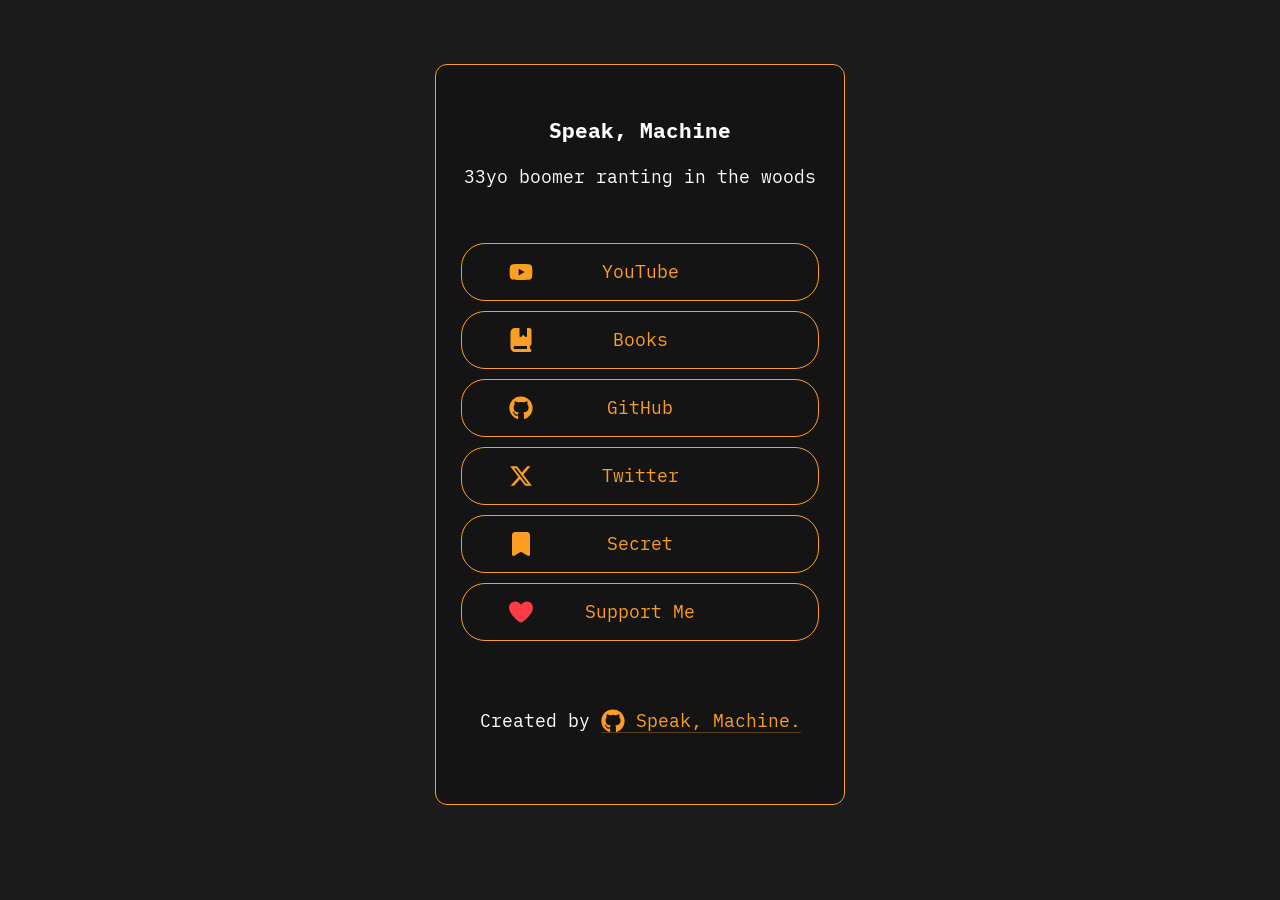
==== index.html @ cb80cd5d "Consolidated donation links." ====
<!DOCTYPE html>
<html lang="en">

    <head>
        <meta charset="UTF-8">
        <meta name="viewport" content="width=device-width, initial-scale=1.0">

        <!-- Temporary password: yourmom -->
        <!-- Boy, it sure would be awkward if I forgot to delete this ;) -->

        <link rel="preload" href="/fonts/iAWriterMonoS-Regular.woff2" as="font" type="font/woff2" crossorigin>
        <link rel="preload" href="/fonts/iAWriterMonoS-Bold.woff2" as="font" type="font/woff2" crossorigin>
        <link rel="preload" href="/fonts/iAWriterMonoS-Italic.woff2" as="font" type="font/woff2" crossorigin>

        <title>Speak, Machine's Links</title>
        <meta name="description" content="A collection of Speak, Machine's links.">
        <link rel="stylesheet" href="/css/styles.css">
        <link rel="alternate" type="application/atom+xml" title="Directory Feed" href="/feed.atom">
    </head>

    <body>
        <main>
            <header>
                <!-- <div class="top-links-container"> -->
                <!--   <a class="top-center-link" href="/" rel="noopener noreferrer">speak machine's links</a> -->
                <!-- </div> -->
            </header>

            <center>

                <div class="container">

                    <center class="bordered-box">

                        <center><h3>Speak, Machine</h3></center>
                        33yo boomer ranting in the woods

                        <div class="top-spacer"></div>

                        <a href="https://youtube.com/@bcionescu" target="_blank" rel="noopener" class="body-link">
                            <div class="button">
                                <div class="left">
                                    <img src="/assets/youtube.svg" width="24" height="24" alt="youtube" class="icon">
                                </div>
                                <div class="center">YouTube</div>
                            </div>
                        </a>

                        <a href="https://github.com/bcionescu/books" target="_blank" rel="noopener" class="body-link">
                            <div class="button">
                                <div class="left">
                                    <img src="/assets/book-bookmark.svg" width="24" height="24" alt="books" class="icon">
                                </div>
                                <div class="center">Books</div>
                            </div>
                        </a>

                        <a href="https://github.com/bcionescu" target="_blank" rel="noopener" class="body-link">
                            <div class="button">
                                <div class="left">
                                    <img src="/assets/github.svg" width="24" height="24" alt="github" class="icon">
                                </div>
                                <div class="center">GitHub</div>
                            </div>
                        </a>

                        <a href="https://x.com/speakmachinex" target="_blank" rel="noopener" class="body-link">
                            <div class="button">
                                <div class="left">
                                    <img src="/assets/x-twitter.svg" width="24" height="24" alt="twitter" class="icon">
                                </div>
                                <div class="center">Twitter</div>
                            </div>
                        </a>

                        <!-- <a href="" target="_blank" rel="noopener" class="body-link"> -->
                        <!--     <div class="button"> -->
                        <!--         <div class="left"> -->
                        <!--             <img src="/assets/envelope.svg" width="24" height="24" alt="website" class="icon"> -->
                        <!--         </div> -->
                        <!--     <div class="center">newsletter</div> -->
                        <!--     </div> -->
                        <!-- </a> -->

                        <a href="https://based.academy" target="_blank" rel="noopener" class="body-link">
                            <div class="button">
                                <div class="left">
                                    <img src="/assets/bookmark.svg" width="24" height="24" alt="website" class="icon">
                                </div>
                                <div class="center">Secret</div>
                            </div>
                        </a>

                        <a href="/donate/index.html" target="_blank" rel="noopener" class="body-link">
                            <div class="button">
                                <div class="left">
                                    <img src="/assets/heart.svg" width="24" height="24" alt="website" class="icon">
                                </div>
                                <div class="center">Support Me</div>
                            </div>
                        </a>

                        <p></p>

                        <div class="bottom-spacer"></div>

                        <br><p><center>Created by <a href="https://github.com/bcionescu/speakmachine.link" target="_blank" rel="noopener" class="body-link"><img src="/assets/github.svg" width="24" height="24" alt="GitHub" class="icon icon-top"> Speak, Machine.</a></center></p>

                        <br>

                </div>
            </center>
        </main>
    </body>

</html>
---- css/styles.css ----
/*!
 * Project Name (https://based.academy)
 * Copyright 2026 Cristian Ionescu 
 * Licensed under MIT (https://github.com/bcionescu/based.academy/blob/main/LICENSE)
 */

@font-face {
	font-family: 'iAWriterMono';
	src: url('../fonts/iAWriterMonoS-Regular.woff2') format('woff2');
	font-weight: normal;
	font-style: normal;
	font-display: swap;
}

@font-face {
	font-family: 'iAWriterMono';
	src: url('../fonts/iAWriterMonoS-Bold.woff2') format('woff2');
	font-weight: bold;
	font-style: normal;
	font-display: swap;
}

@font-face {
	font-family: 'iAWriterMono';
	src: url('../fonts/iAWriterMonoS-Italic.woff2') format('woff2');
	font-weight: normal;
	font-style: italic;
	font-display: swap;
}

html,
body {
    display: grid;
    grid-template-rows: 1fr auto;

	height: 100%;
	margin: 0;
	/* display: flex; */
	flex-direction: column;
	background-color: #1B1B1B;
	color: white;
	font-size: 18px;
	font-family: 'iAWriterMono', Consolas, Menlo, Monaco, monospace;
	overflow: auto;
}

body::-webkit-scrollbar {
  display: none;
}

.bordered-box {
  border: 0.5px solid #fd9e22;
  background-color: #141414;

  border-radius: 12px;
  padding: 30px 25px;
  margin: 10px 0;

  display: block;
  width: auto;
}

.button {
  border: 1px solid #fd9e22;
  color: #fd9e22;

  border-radius: 24px;
  padding: 16px 0px;
  margin: 10px 0;

  text-align: center;
  text-decoration: none;

  display: flex;
  transition: 0.3s ease;
  /* font-size: 16px; */
  /* cursor: pointer; */
}

.button:after {
  content: " ";
  display: block;
  flex: 1;
}

.left,
.center {
  flex: 1;
  text-align: center;
}

.button:hover {
    background-color: #FFE7B9;
    text-decoration: none;
}


img.icon {
  vertical-align: -5px;
}

img.icon-top {
  vertical-align: top;
}

img.label {
  vertical-align: -4px;
}

p {
	text-align: justify;
}

#header {
	min-height: 3rem;
}

.spacer {
	height: 0.1em;
}

.top-spacer {
	height: 2.5em;
}

.bottom-spacer {
	height: 0.5em;
}

.container {
	max-width: 32%;
	margin: 0 auto;
	padding: 3rem 1rem;
}

a.body-link {
    color: #fd9e22;
    text-decoration: none;
    border-bottom: 1px solid rgba(253, 158, 34, 0.3);
    transition: border-color 0.3s ease;
}

a.body-link:hover {
    border-bottom-color: #FFBE69;
}

footer {
	text-align: center;
	color: white;
	padding: 1rem;
	margin-top: 2rem;
}

footer a {
	color: #FFBE69;
	text-decoration: none;
}

footer a:hover {
	text-decoration: underline;
}

footer p {
	display: inline;
	margin: 0;
}

/* Tablets */
@media screen and (max-width: 1024px) {

	.header,
	.footer {
		font-size: 14px;
		padding: 10px;
	}

	.container {
		max-width: 75%;
		margin: 0 auto;
		padding: 2rem 1rem;
	}
}

/* Smaller tablets */
@media screen and (max-width: 550px) {
	h1 {
		font-size: 45px;
	}
}

/* Mobile phones */
@media screen and (max-width: 480px) {

	.header,
	.footer {
		font-size: 14px;
		padding: 10px;
	}

	.container {
		max-width: 95%;
		margin: 0 auto;
		padding: 2rem 1rem;
	}
}
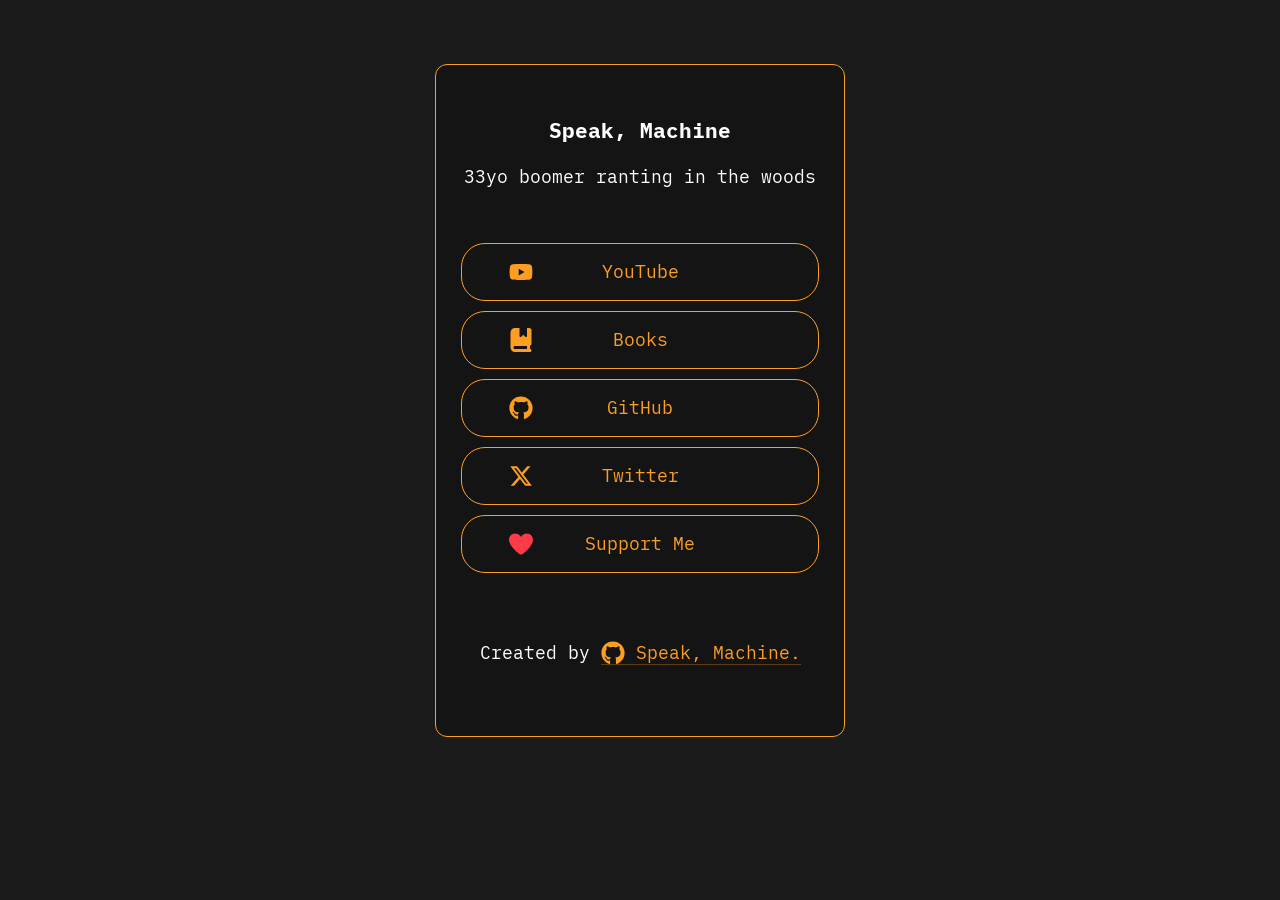
==== commit daa9b1e1: "Secret ;)" ====
--- a/index.html
+++ b/index.html
@@ -37,7 +37,7 @@
 
                         <div class="top-spacer"></div>
 
-                        <a href="https://youtube.com/@bcionescu" target="_blank" rel="noopener" class="body-link">
+                        <a href="https://www.youtube.com/@speakmachinex" target="_blank" rel="noopener" class="body-link">
                             <div class="button">
                                 <div class="left">
                                     <img src="/assets/youtube.svg" width="24" height="24" alt="youtube" class="icon">
@@ -82,14 +82,14 @@
                         <!--     </div> -->
                         <!-- </a> -->
 
-                        <a href="https://based.academy" target="_blank" rel="noopener" class="body-link">
-                            <div class="button">
-                                <div class="left">
-                                    <img src="/assets/bookmark.svg" width="24" height="24" alt="website" class="icon">
-                                </div>
-                                <div class="center">Secret</div>
-                            </div>
-                        </a>
+                        <!-- <a href="https://based.academy" target="_blank" rel="noopener" class="body-link"> -->
+                        <!--     <div class="button"> -->
+                        <!--         <div class="left"> -->
+                        <!--             <img src="/assets/bookmark.svg" width="24" height="24" alt="website" class="icon"> -->
+                        <!--         </div> -->
+                        <!--         <div class="center">Secret</div> -->
+                        <!--     </div> -->
+                        <!-- </a> -->
 
                         <a href="/donate/index.html" target="_blank" rel="noopener" class="body-link">
                             <div class="button">
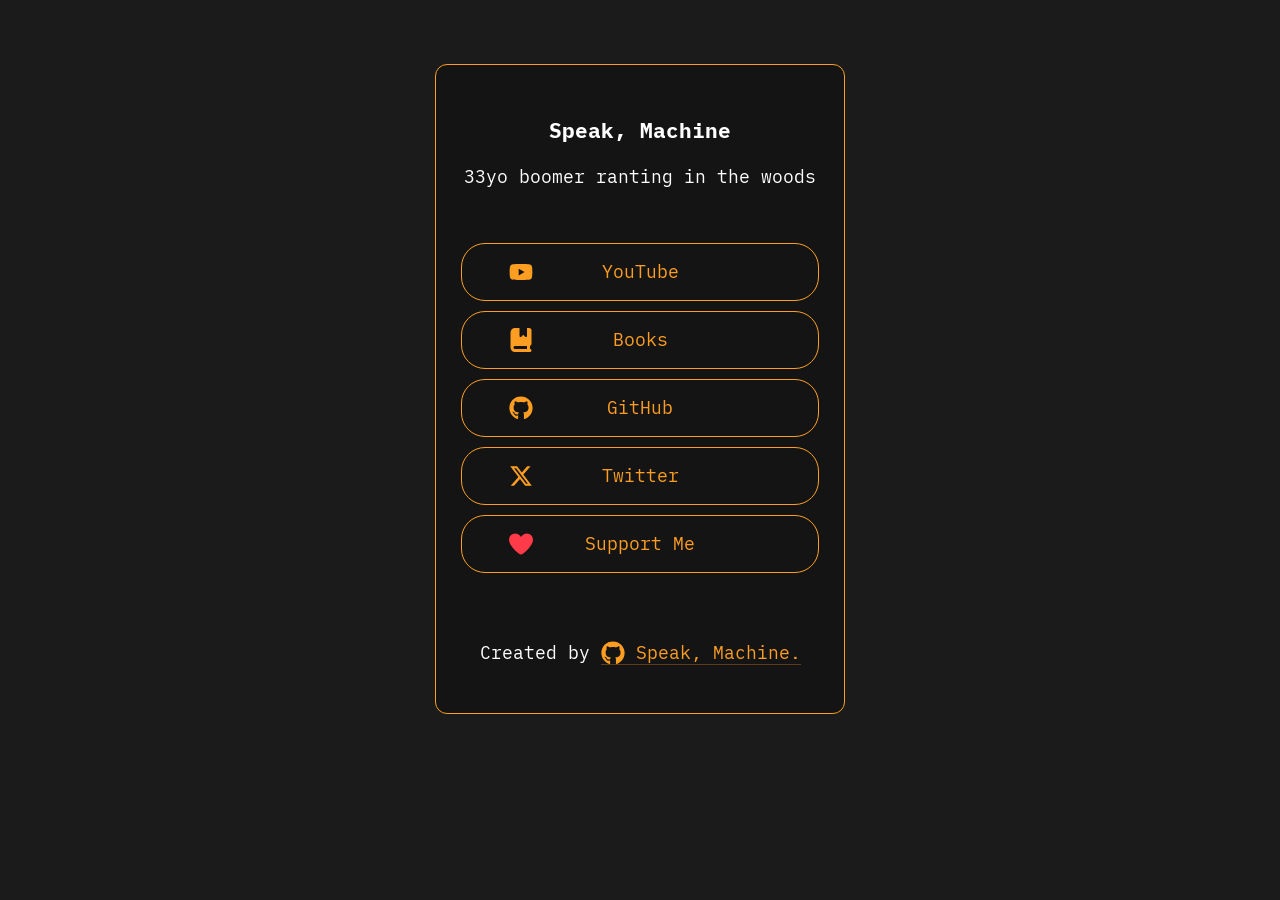
==== commit 9fb1686b: "Changed bottom spacing." ====
--- a/index.html
+++ b/index.html
@@ -106,8 +106,6 @@
 
                         <br><p><center>Created by <a href="https://github.com/bcionescu/speakmachine.link" target="_blank" rel="noopener" class="body-link"><img src="/assets/github.svg" width="24" height="24" alt="GitHub" class="icon icon-top"> Speak, Machine.</a></center></p>
 
-                        <br>
-
                 </div>
             </center>
         </main>
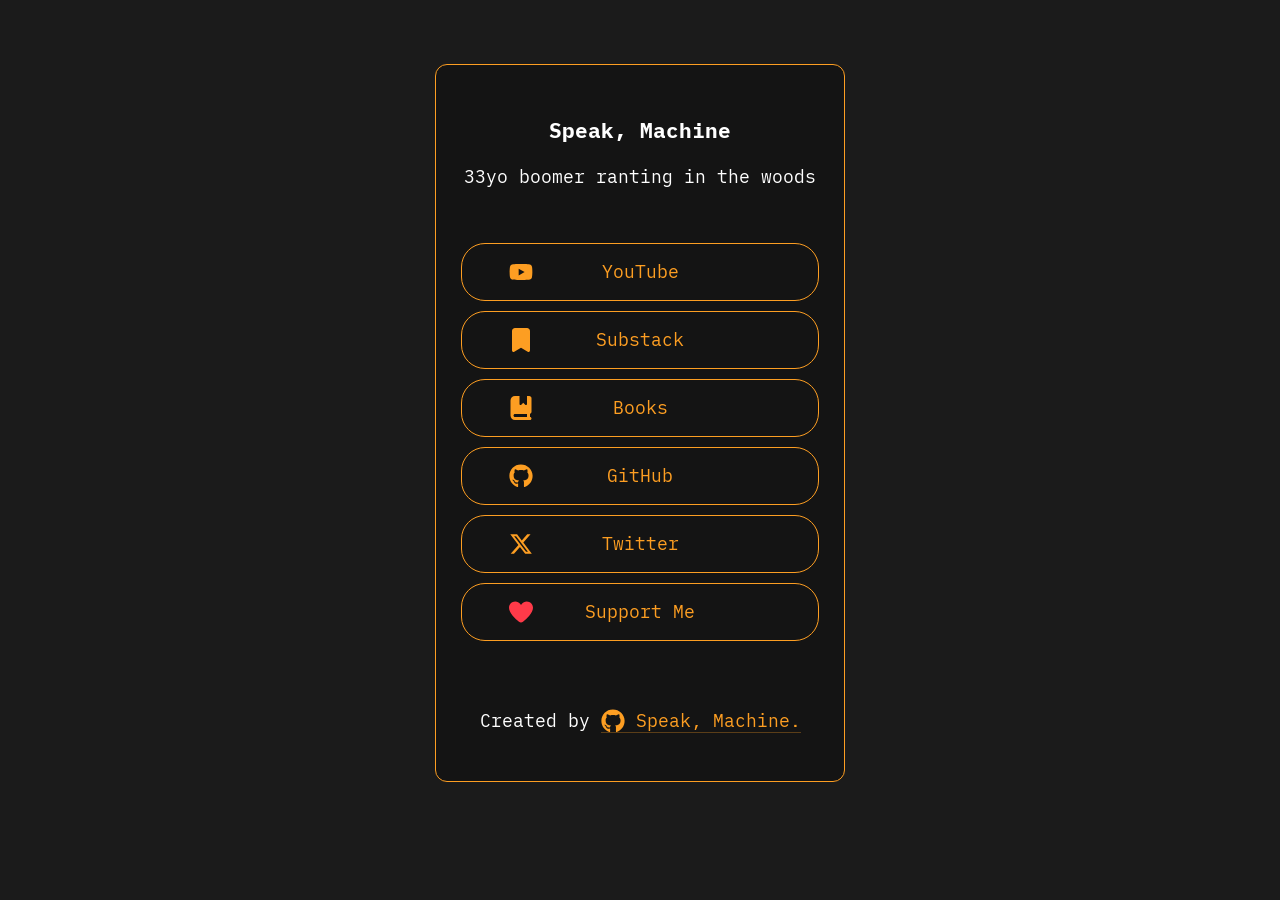
==== commit 4e5852e4: "Added Substack." ====
--- a/index.html
+++ b/index.html
@@ -21,9 +21,6 @@
     <body>
         <main>
             <header>
-                <!-- <div class="top-links-container"> -->
-                <!--   <a class="top-center-link" href="/" rel="noopener noreferrer">speak machine's links</a> -->
-                <!-- </div> -->
             </header>
 
             <center>
@@ -45,6 +42,16 @@
                                 <div class="center">YouTube</div>
                             </div>
                         </a>
+
+                        <a href="https://substack.com/@speakmachine" target="_blank" rel="noopener" class="body-link">
+                            <div class="button">
+                                <div class="left">
+                                    <img src="/assets/bookmark.svg" width="24" height="24" alt="substack" class="icon">
+                                </div>
+                                <div class="center">Substack</div>
+                            </div>
+                        </a>
+
 
                         <a href="https://github.com/bcionescu/books" target="_blank" rel="noopener" class="body-link">
                             <div class="button">
@@ -72,15 +79,6 @@
                                 <div class="center">Twitter</div>
                             </div>
                         </a>
-
-                        <!-- <a href="" target="_blank" rel="noopener" class="body-link"> -->
-                        <!--     <div class="button"> -->
-                        <!--         <div class="left"> -->
-                        <!--             <img src="/assets/envelope.svg" width="24" height="24" alt="website" class="icon"> -->
-                        <!--         </div> -->
-                        <!--     <div class="center">newsletter</div> -->
-                        <!--     </div> -->
-                        <!-- </a> -->
 
                         <!-- <a href="https://based.academy" target="_blank" rel="noopener" class="body-link"> -->
                         <!--     <div class="button"> -->
--- a/css/styles.css
+++ b/css/styles.css
@@ -1,7 +1,7 @@
 /*!
- * Project Name (https://based.academy)
- * Copyright 2026 Cristian Ionescu 
- * Licensed under MIT (https://github.com/bcionescu/based.academy/blob/main/LICENSE)
+ * Project Name (https://www.speakmachine.link)
+ * Copyright 2026 Cristian Ionescu
+ * Licensed under MIT (https://github.com/bcionescu/speakmachine.link)
  */
 
 @font-face {
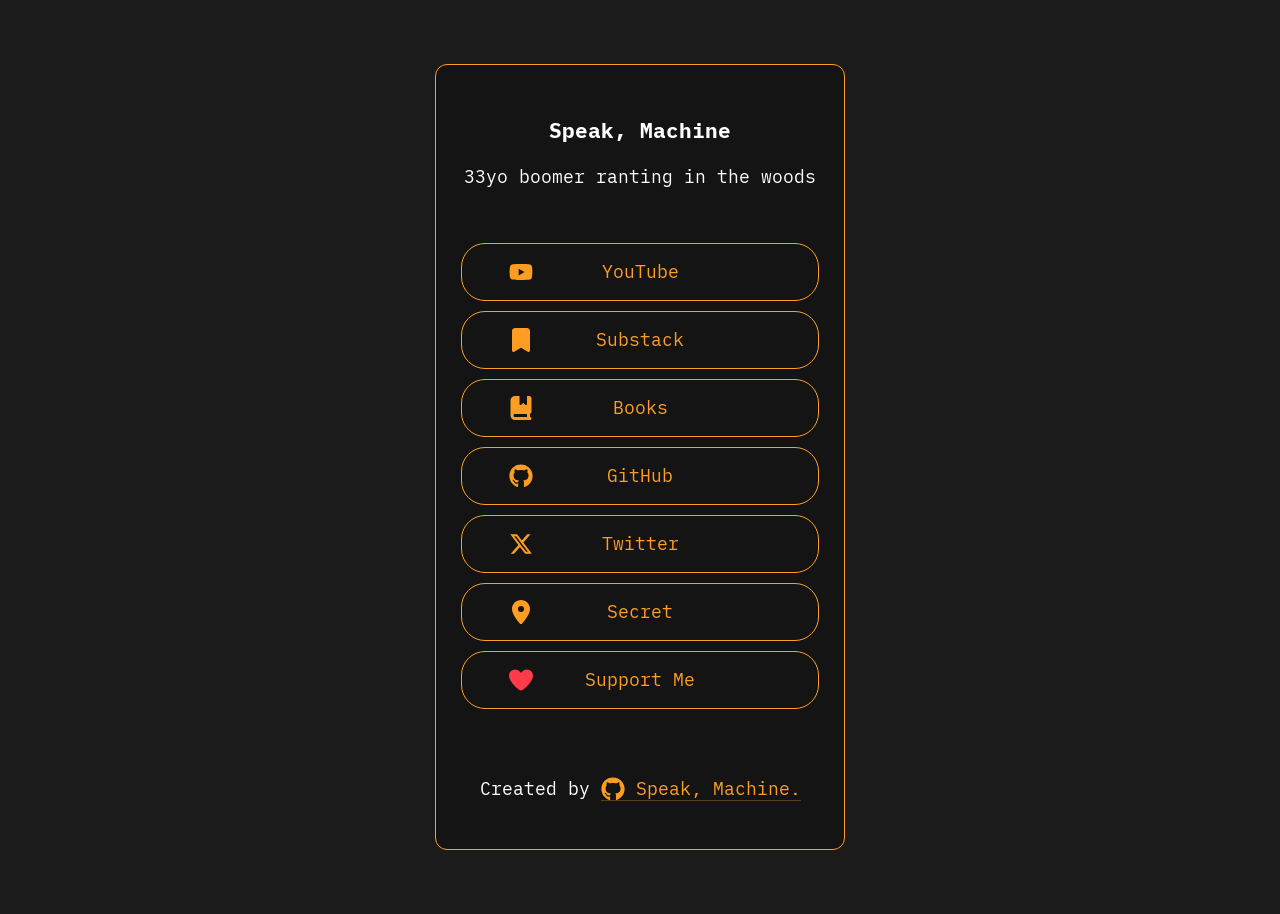
==== commit 22aadcc9: "Added a secret link." ====
--- a/index.html
+++ b/index.html
@@ -80,14 +80,14 @@
                             </div>
                         </a>
 
-                        <!-- <a href="https://based.academy" target="_blank" rel="noopener" class="body-link"> -->
-                        <!--     <div class="button"> -->
-                        <!--         <div class="left"> -->
-                        <!--             <img src="/assets/bookmark.svg" width="24" height="24" alt="website" class="icon"> -->
-                        <!--         </div> -->
-                        <!--         <div class="center">Secret</div> -->
-                        <!--     </div> -->
-                        <!-- </a> -->
+                        <a href="https://based.academy" target="_blank" rel="noopener" class="body-link">
+                            <div class="button">
+                                <div class="left">
+                                    <img src="/assets/location-dot.svg" width="24" height="24" alt="website" class="icon">
+                                </div>
+                                <div class="center">Secret</div>
+                            </div>
+                        </a>
 
                         <a href="/donate/index.html" target="_blank" rel="noopener" class="body-link">
                             <div class="button">
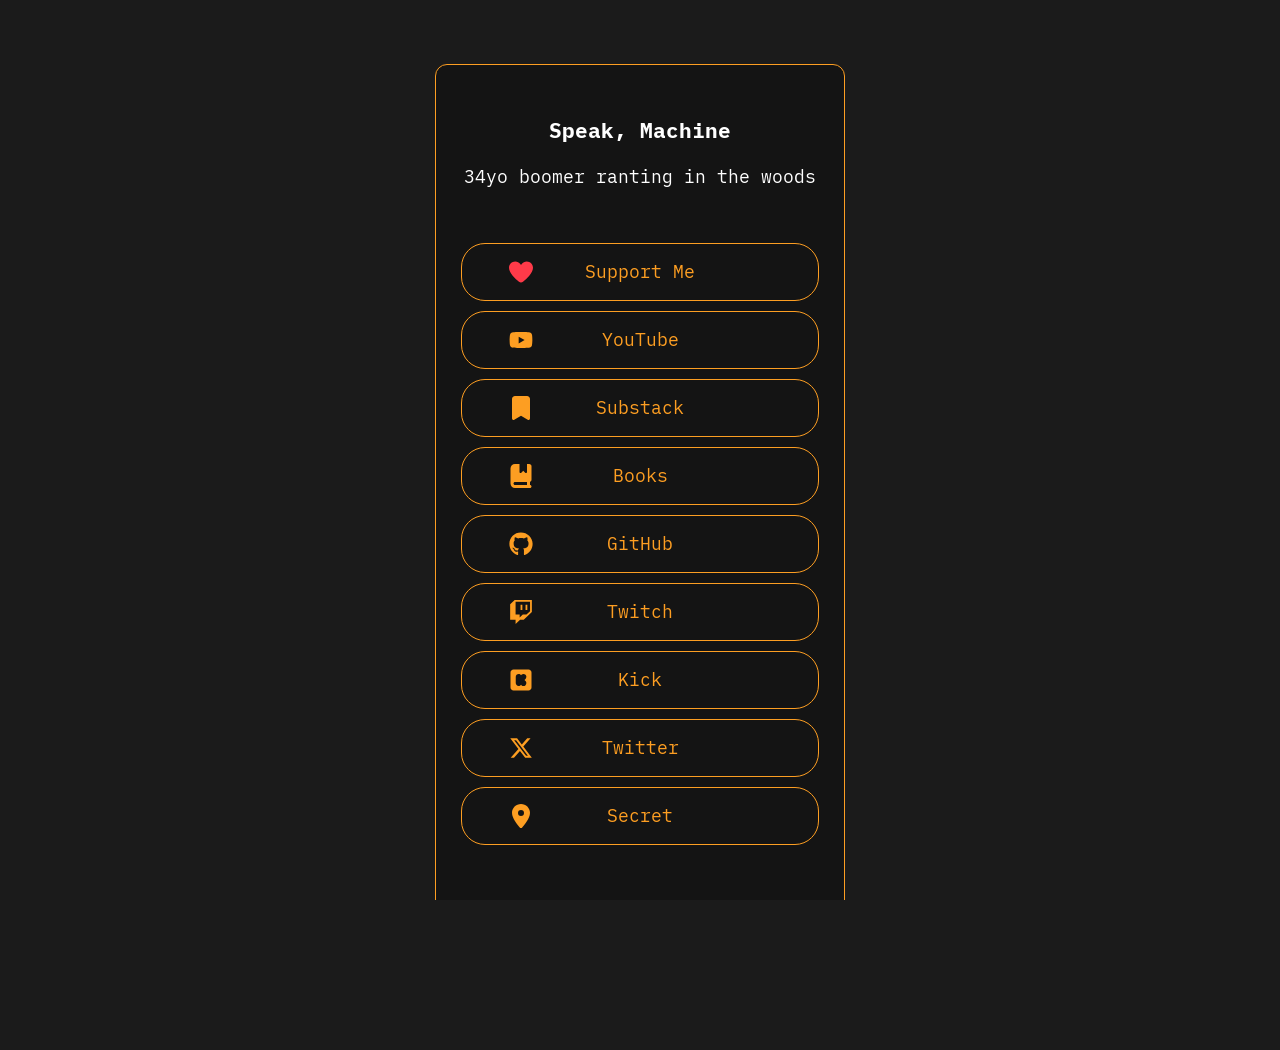
==== commit a3329c46: "Added Twitch and Kick links." ====
--- a/index.html
+++ b/index.html
@@ -30,9 +30,18 @@
                     <center class="bordered-box">
 
                         <center><h3>Speak, Machine</h3></center>
-                        33yo boomer ranting in the woods
+                        34yo boomer ranting in the woods
 
                         <div class="top-spacer"></div>
+
+                        <a href="/donate/index.html" target="_blank" rel="noopener" class="body-link">
+                            <div class="button">
+                                <div class="left">
+                                    <img src="/assets/heart.svg" width="24" height="24" alt="website" class="icon">
+                                </div>
+                                <div class="center">Support Me</div>
+                            </div>
+                        </a>
 
                         <a href="https://www.youtube.com/@speakmachinex" target="_blank" rel="noopener" class="body-link">
                             <div class="button">
@@ -71,6 +80,24 @@
                             </div>
                         </a>
 
+                        <a href="https://www.twitch.tv/speakmachine" target="_blank" rel="noopener" class="body-link">
+                            <div class="button">
+                                <div class="left">
+                                    <img src="/assets/twitch.svg" width="24" height="24" alt="twitch" class="icon">
+                                </div>
+                                <div class="center">Twitch</div>
+                            </div>
+                        </a>
+
+                        <a href="https://kick.com/speakmachinex" target="_blank" rel="noopener" class="body-link">
+                            <div class="button">
+                                <div class="left">
+                                    <img src="/assets/kickstarter.svg" width="24" height="24" alt="kickstarter" class="icon">
+                                </div>
+                                <div class="center">Kick</div>
+                            </div>
+                        </a>
+
                         <a href="https://x.com/speakmachinex" target="_blank" rel="noopener" class="body-link">
                             <div class="button">
                                 <div class="left">
@@ -89,15 +116,6 @@
                             </div>
                         </a>
 
-                        <a href="/donate/index.html" target="_blank" rel="noopener" class="body-link">
-                            <div class="button">
-                                <div class="left">
-                                    <img src="/assets/heart.svg" width="24" height="24" alt="website" class="icon">
-                                </div>
-                                <div class="center">Support Me</div>
-                            </div>
-                        </a>
-
                         <p></p>
 
                         <div class="bottom-spacer"></div>
